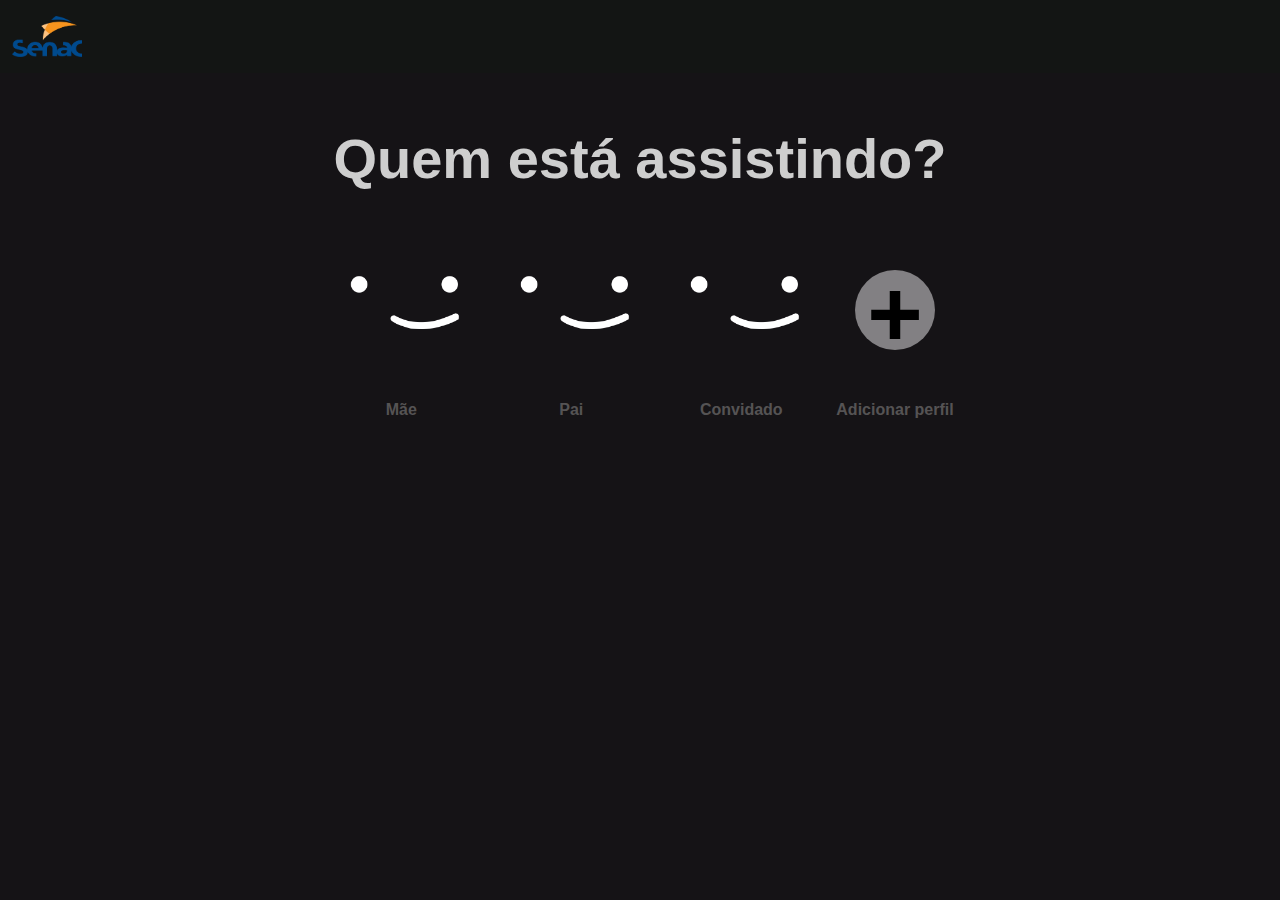
==== index.html @ 47be3dcc "Meu primeiro commit" ====
<html>
  <head>
    <title>SenacFlix</title>
    <meta name="description" content="SenacFlix - Plataforma de videos" />
    <meta charset="UTF-8" />
    <meta name="viewport" content="width=device-width, initial-scale=1.0" />

    <link href="css/estilo.css" rel="stylesheet" />
  </head>
  <body>
    <header class="pagina-cabecalho conteudo-base">
      <img src="imagens/logo.png" alt="Logo do Senac" class="cabecalho-logo" />
    </header>
    <section id="perfil" class="conteudo-base">
      <div class="titulo-destaque texto-centralizado">
        <h1>Quem está assistindo?</h1>
      </div>
      <div class="bloco-perfil-base">
        <div class="bloco-perfil">
          <div class="perfil-img-conteudo">
            <img src="imagens/perfil.png" alt="Imagem bloco 1" class="img-responsiva" />
          </div>
          <p class="texto-centralizado">Mãe</p>
        </div>
        <div class="bloco-perfil">
          <div class="perfil-img-conteudo">
            <img src="imagens/perfil.png" alt="Imagem bloco 2" class="img-responsiva" />
          </div>
          <p class="texto-centralizado">Pai</p>
        </div>
        <div class="bloco-perfil">
          <div class="perfil-img-conteudo">
            <img src="imagens/perfil.png" alt="Imagem bloco 3" class="img-responsiva" />
          </div>
          <p class="texto-centralizado">Convidado</p>
        </div>
        <div class="bloco-perfil">
          <div class="bloco-acao">
            <button type="button">
              <span>+</span>
            </button>
          </div>
          <p class="texto-centralizado">Adicionar perfil</p>
        </div>
      </div>
    </section>
  </body>
</html>
---- css/estilo.css ----
body {
  font-family: "Lucida Sans", "Lucida Sans Regular", "Lucida Grande",
    "Lucida Sans Unicode", Geneva, Verdana, sans-serif;
  margin: 0px;
  background-color: #151316;
  color: #fff;
}

h1,
h2,
h3,
h4,
h5,
h6 {
  color: #cecece;
}

button {
  cursor: pointer;
}

.img-responsiva {
  width: 100%;
  height: auto;
}

.texto-centralizado {
  text-align: center;
}

.conteudo-base {
  padding: 16px 12px;
}

.pagina-cabecalho {
  background-color: #131514;
}

.pagina-cabecalho .cabecalho-logo {
  width: 70px;
  height: auto;
}

.titulo-destaque {
  font-size: 28px;
}

.bloco-perfil-base {
  display: flex;
  /* height: 400px; */
  flex-direction: row;
  flex-wrap: wrap;
  align-items: stretch;
  justify-content: center;
}

.bloco-perfil {
  cursor: pointer;
  color: #555354;
  font-weight: bold;
  display: flex;
  flex-direction: column;
  margin: 6px 10px;
}

.bloco-perfil:hover img {
  -webkit-box-shadow: 0px -1px 50px -4px rgba(0, 0, 0, 0.13);
  box-shadow: 0px -1px 50px -4px rgba(0, 0, 0, 0.13);
}

.bloco-perfil:hover {
  color: #787577;
}

.bloco-perfil:hover button {
  -webkit-box-shadow: 0px -4px 50px -4px rgba(0, 0, 0, 0.41);
  box-shadow: 0px -4px 50px -4px rgba(0, 0, 0, 0.41);
}

.bloco-perfil img {
  /* width: 150px; */
  min-width: 110px;
  max-width: 150px;
}

.bloco-perfil .perfil-img-conteudo {
  /* border: 1px solid #000; */
  height: 100%;
}

.bloco-perfil .bloco-acao {
  height: 100%;
  display: flex;
  justify-content: center;
  align-items: center;
}

.bloco-perfil button {
  font-size: 95px;
  font-weight: bold;

  width: 80px;
  height: 80px;
  background-color: #828083;

  border-radius: 50%;
  border: initial;
}

.bloco-perfil button span {
  position: relative;
  top: -12px;
}

@media screen and (max-width: 768px) {
  .titulo-destaque {
    font-size: 26px;
  }

  .bloco-perfil {
    min-width: 150px;
    width: 40%;
  }

  .bloco-perfil .perfil-img-conteudo {
    display: flex;
    justify-content: center;
  }
}

@media screen and (max-width: 576px) {
  .titulo-destaque {
    font-size: 20px;
  }

  .pagina-cabecalho {
    background-color: transparent;
  }

  .pagina-cabecalho .cabecalho-logo {
    width: 90px;
  }

  .bloco-perfil {
    margin: 8px 10px;
  }
}
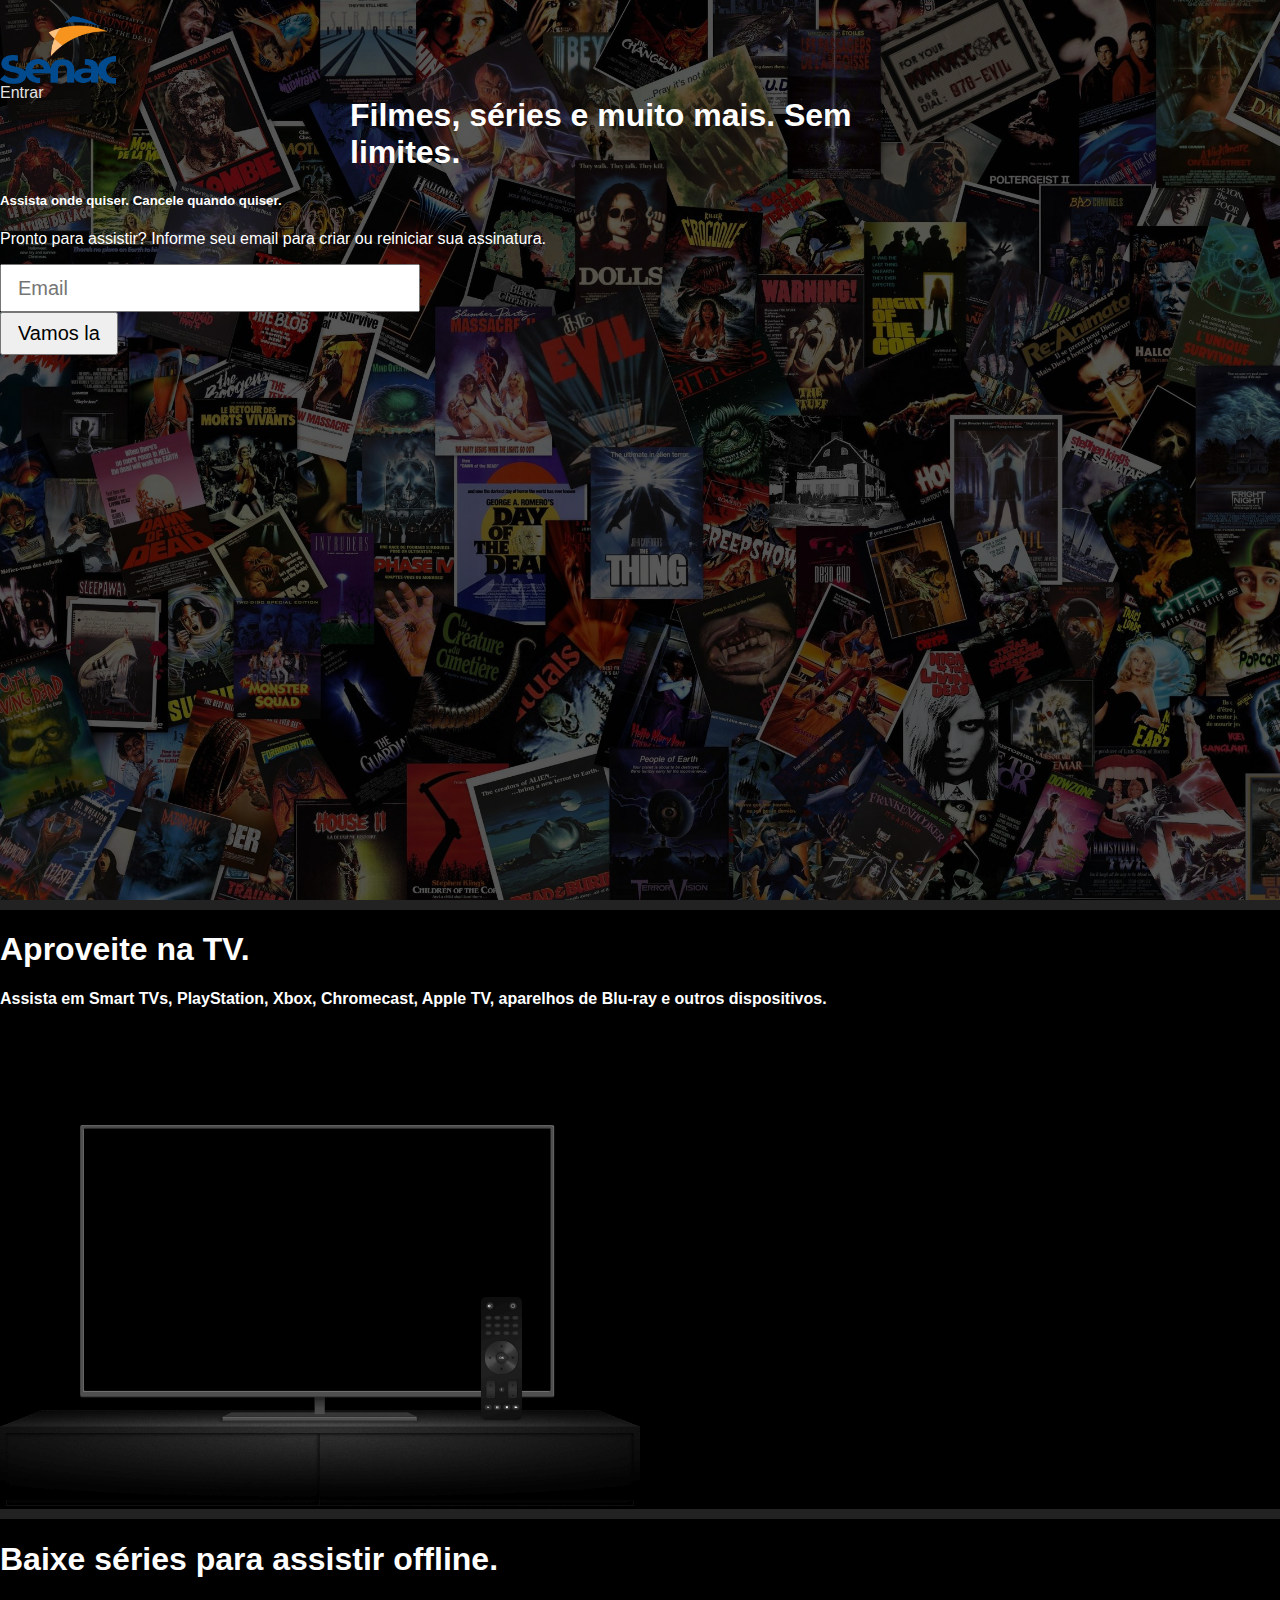
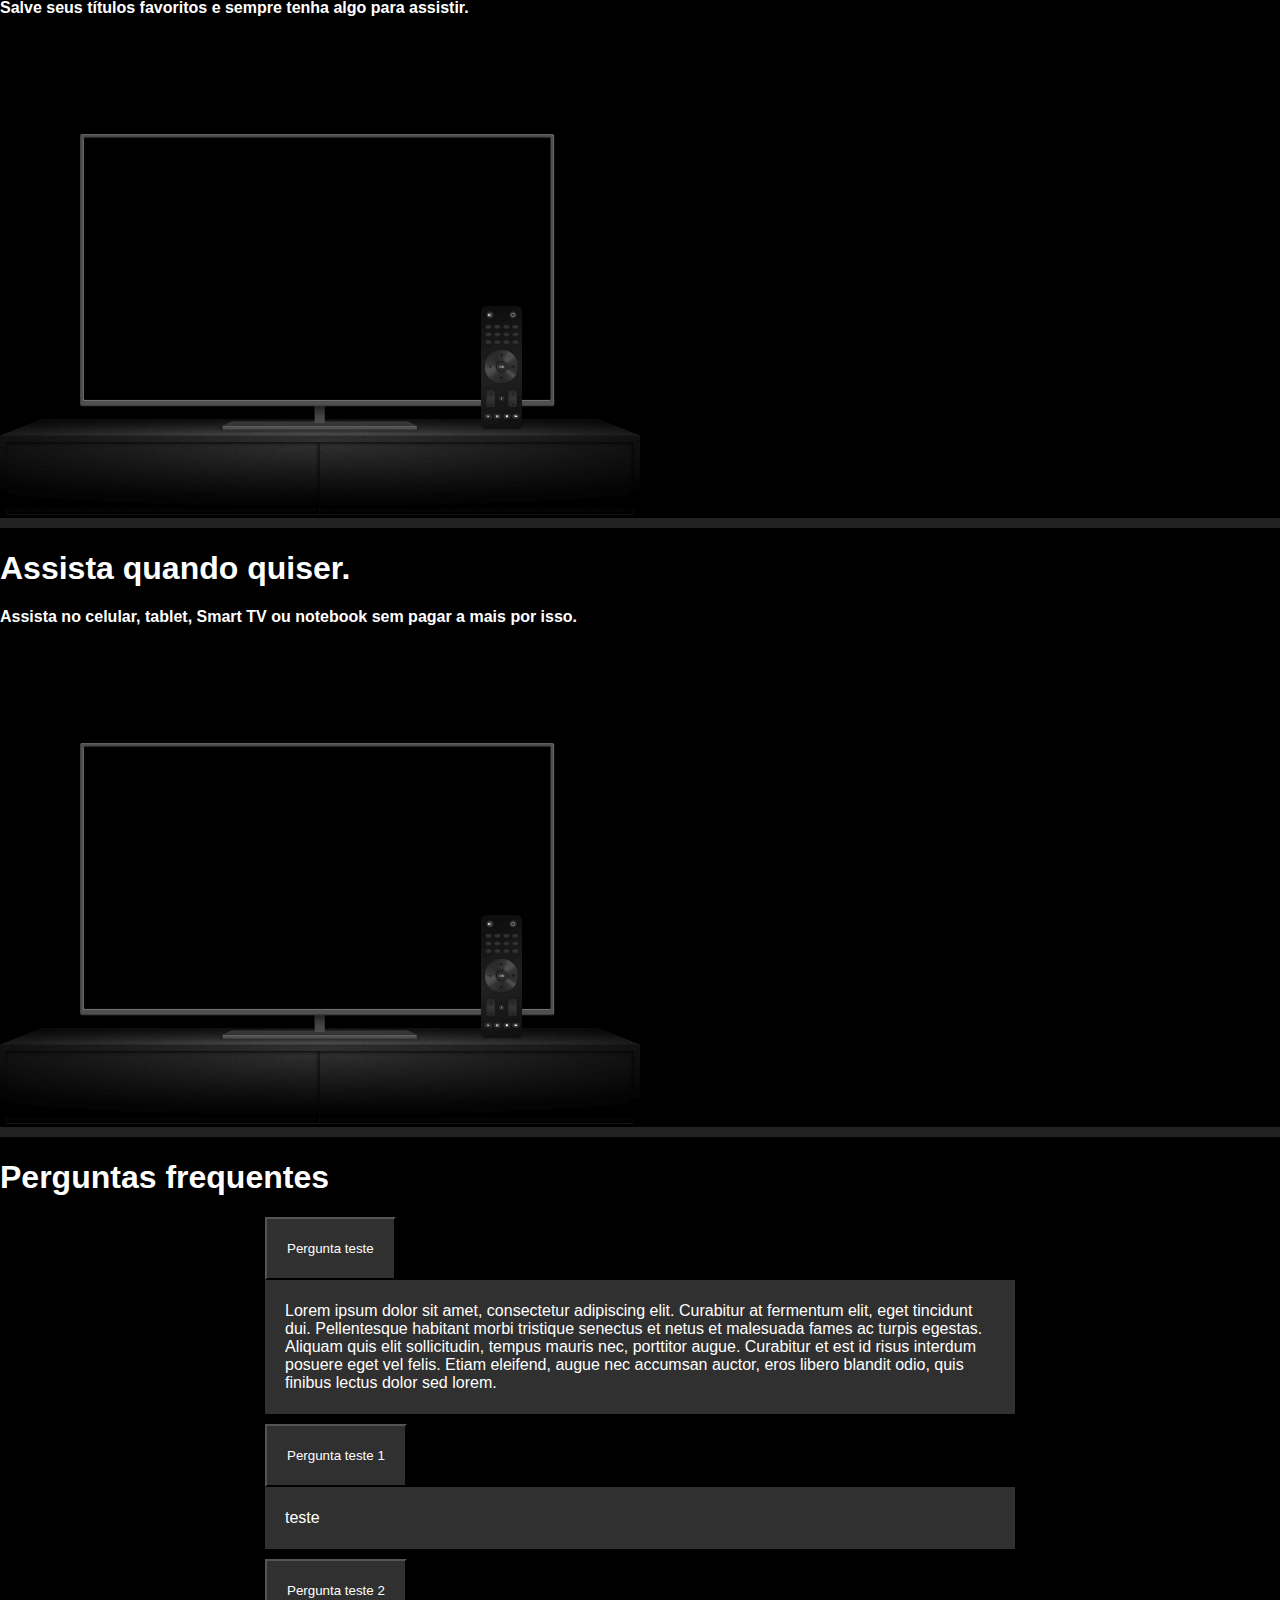
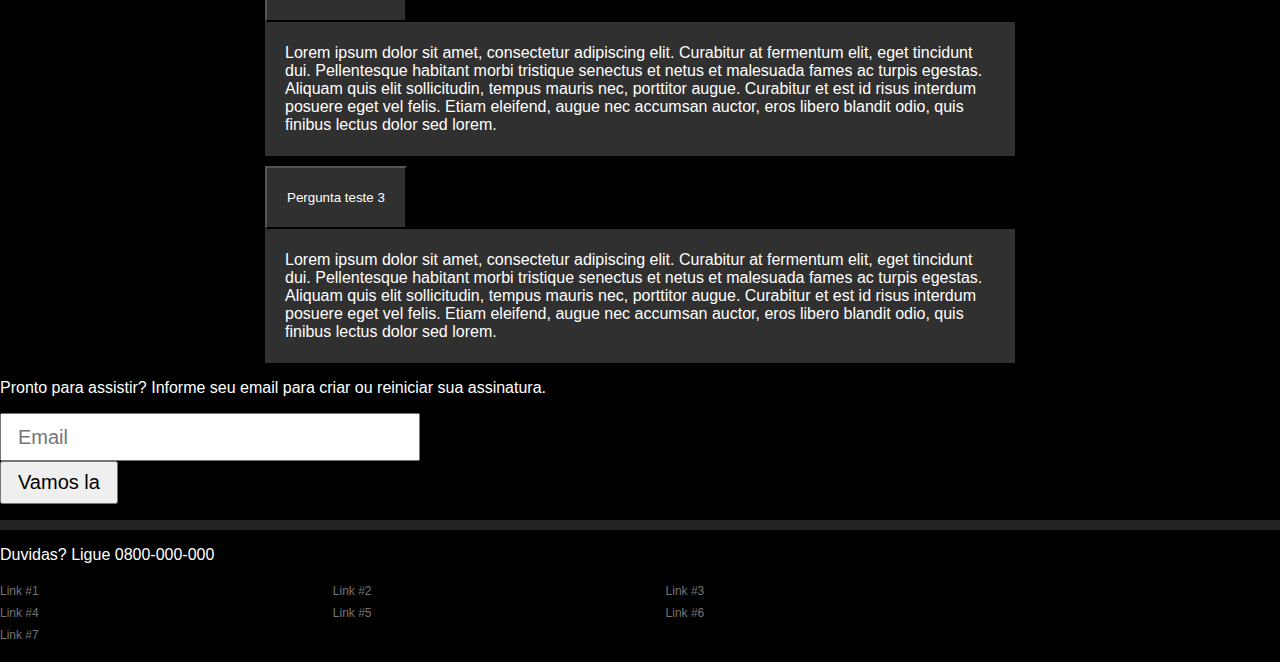
==== commit 56aae180: "Subindo arquivos novos" ====
--- a/index.html
+++ b/index.html
@@ -5,44 +5,241 @@
     <meta charset="UTF-8" />
     <meta name="viewport" content="width=device-width, initial-scale=1.0" />
 
+    <link
+      href="https://cdn.jsdelivr.net/npm/bootstrap@5.1.1/dist/css/bootstrap.min.css"
+      rel="stylesheet"
+      integrity="sha384-F3w7mX95PdgyTmZZMECAngseQB83DfGTowi0iMjiWaeVhAn4FJkqJByhZMI3AhiU"
+      crossorigin="anonymous"
+    />
     <link href="css/estilo.css" rel="stylesheet" />
+    <script src="js/auth.js" type="text/javascript"></script>
+    <script src="js/reset.js" type="text/javascript"></script>
+    <script src="js/index.js" type="text/javascript"></script>
   </head>
   <body>
-    <header class="pagina-cabecalho conteudo-base">
-      <img src="imagens/logo.png" alt="Logo do Senac" class="cabecalho-logo" />
+    <header class="pagina-cabecalho pagina-cabecalho-inicio conteudo-base">
+      <div class="container">
+        <div class="row flex-nowrap align-items-center justify-content-between">
+          <div class="col-auto">
+            <img
+              src="imagens/logo.png"
+              alt="Logo do Senac"
+              class="cabecalho-logo cabecalho-logo--maior"
+            />
+          </div>
+          <div class="col-auto">
+            <a href="login.html" type="button" class="btn btn-danger">Entrar</a>
+          </div>
+        </div>
+      </div>
     </header>
-    <section id="perfil" class="conteudo-base">
-      <div class="titulo-destaque texto-centralizado">
-        <h1>Quem está assistindo?</h1>
-      </div>
-      <div class="bloco-perfil-base">
-        <div class="bloco-perfil">
-          <div class="perfil-img-conteudo">
-            <img src="imagens/perfil.png" alt="Imagem bloco 1" class="img-responsiva" />
-          </div>
-          <p class="texto-centralizado">Mãe</p>
-        </div>
-        <div class="bloco-perfil">
-          <div class="perfil-img-conteudo">
-            <img src="imagens/perfil.png" alt="Imagem bloco 2" class="img-responsiva" />
-          </div>
-          <p class="texto-centralizado">Pai</p>
-        </div>
-        <div class="bloco-perfil">
-          <div class="perfil-img-conteudo">
-            <img src="imagens/perfil.png" alt="Imagem bloco 3" class="img-responsiva" />
-          </div>
-          <p class="texto-centralizado">Convidado</p>
-        </div>
-        <div class="bloco-perfil">
-          <div class="bloco-acao">
-            <button type="button">
-              <span>+</span>
-            </button>
-          </div>
-          <p class="texto-centralizado">Adicionar perfil</p>
+    <section id="inicio" class="separador-conteudo">
+      <div class="container">
+        <div
+          class="
+            bloco-inicio-base
+            row
+            flex-column
+            align-items-center
+            justify-content-center
+          "
+        >
+          <div class="col-12 text-center">
+            <h1 class="fw-bold titulo-inicio mb-3">
+              Filmes, séries e muito mais. Sem limites.
+            </h1>
+            <h5 class="fw-bold">Assista onde quiser. Cancele quando quiser.</h5>
+          </div>
+          <div class="col-12">
+            <p class="mt-4 text-center">
+              Pronto para assistir? Informe seu email para criar ou reiniciar
+              sua assinatura.
+            </p>
+            <form
+              name="form-email"
+              class="
+                form-inicio
+                row
+                g-0
+                align-items-stretch
+                justify-content-center
+                js-form-email
+              "
+            >
+              <div class="col-12 col-md-auto">
+                <input
+                  type="email"
+                  name="email"
+                  required
+                  placeholder="Email"
+                  class="form-control rounded-0"
+                />
+              </div>
+              <div class="col-12 col-md-auto mt-3 mt-md-0 text-center">
+                <button type="submit" class="btn btn-danger rounded-0">
+                  Vamos la
+                </button>
+              </div>
+            </form>
+          </div>
         </div>
       </div>
     </section>
+    <section>
+      <div class="container py-5">
+        <div class="row">
+          <div
+            class="col-12 col-md-7 d-flex flex-column justify-content-center"
+          >
+            <h1 class="fw-bold mb-4">Aproveite na TV.</h1>
+            <h4>
+              Assista em Smart TVs, PlayStation, Xbox, Chromecast, Apple TV,
+              aparelhos de Blu-ray e outros dispositivos.
+            </h4>
+          </div>
+          <div class="col-12 col-md-5">
+            <img src="imagens/tv.png" class="img-fluid" />
+          </div>
+        </div>
+      </div>
+      <div class="separador-conteudo"></div>
+      <div class="container py-5">
+        <div class="row">
+          <div
+            class="
+              col-12 col-md-6
+              offset-md-1
+              order-md-2
+              d-flex
+              flex-column
+              justify-content-center
+            "
+          >
+            <h1 class="fw-bold mb-4">Baixe séries para assistir offline.</h1>
+            <h4>
+              Salve seus títulos favoritos e sempre tenha algo para assistir.
+            </h4>
+          </div>
+          <div class="col-12 col-md-5 order-md-1">
+            <img src="imagens/tv.png" class="img-fluid" />
+          </div>
+        </div>
+      </div>
+      <div class="separador-conteudo"></div>
+      <div class="container py-5">
+        <div class="row">
+          <div
+            class="col-12 col-md-7 d-flex flex-column justify-content-center"
+          >
+            <h1 class="fw-bold mb-4">Assista quando quiser.</h1>
+            <h4>
+              Assista no celular, tablet, Smart TV ou notebook sem pagar a mais
+              por isso.
+            </h4>
+          </div>
+          <div class="col-12 col-md-5">
+            <img src="imagens/tv.png" class="img-fluid" />
+          </div>
+        </div>
+      </div>
+      <div class="separador-conteudo"></div>
+    </section>
+    <section class="separador-conteudo py-5">
+      <div class="container">
+        <div class="row">
+          <div class="col-12">
+            <h1 class="text-center">Perguntas frequentes</h1>
+            <!-- MODELO JS -->
+            <div id="accordionPerguntas" class="accordion">
+              <div class="accordion-item d-none">
+                <div id="pergunta1" class="accordion-header">
+                  <button
+                    class="accordion-button collapsed"
+                    type="button"
+                    data-bs-toggle="collapse"
+                    data-bs-target="#resposta1"
+                    aria-expanded="false"
+                    aria-controls="resposta1"
+                  >
+                    Pergunta #1
+                  </button>
+                </div>
+                <div
+                  id="resposta1"
+                  class="accordion-collapse collapse"
+                  aria-labelledby="pergunta1"
+                  data-bs-parent="#accordionPerguntas"
+                >
+                  <div class="accordion-body"></div>
+                </div>
+              </div>
+            </div>
+          </div>
+          <div class="col-12 mt-3">
+            <p class="mt-4 text-center">
+              Pronto para assistir? Informe seu email para criar ou reiniciar
+              sua assinatura.
+            </p>
+            <form
+              class="
+                form-inicio
+                row
+                g-0
+                align-items-stretch
+                justify-content-center
+                js-form-email
+              "
+            >
+              <div class="col-12 col-md-auto">
+                <input
+                  type="email"
+                  name="email"
+                  placeholder="Email"
+                  required
+                  class="form-control rounded-0"
+                />
+              </div>
+              <div class="col-12 col-md-auto mt-3 mt-md-0 text-center">
+                <button type="submit" class="btn btn-danger rounded-0">
+                  Vamos la
+                </button>
+              </div>
+            </form>
+          </div>
+        </div>
+      </div>
+    </section>
+
+    <footer class="py-5">
+      <div class="container">
+        <div class="row">
+          <div class="col-12 col-md-8 offset-md-2">
+            <p>Duvidas? Ligue 0800-000-000</p>
+          </div>
+          <div class="col-12 col-md-10 offset-md-2">
+            <ul class="navegacao-rodape">
+              <li><a href="#">Link #1</a></li>
+              <li><a href="#">Link #2</a></li>
+              <li><a href="#">Link #3</a></li>
+              <li><a href="#">Link #4</a></li>
+              <li><a href="#">Link #5</a></li>
+              <li><a href="#">Link #6</a></li>
+              <li><a href="#">Link #7</a></li>
+            </ul>
+          </div>
+        </div>
+      </div>
+    </footer>
+
+    <script
+      src="https://cdn.jsdelivr.net/npm/@popperjs/core@2.9.3/dist/umd/popper.min.js"
+      integrity="sha384-W8fXfP3gkOKtndU4JGtKDvXbO53Wy8SZCQHczT5FMiiqmQfUpWbYdTil/SxwZgAN"
+      crossorigin="anonymous"
+    ></script>
+    <script
+      src="https://cdn.jsdelivr.net/npm/bootstrap@5.1.1/dist/js/bootstrap.min.js"
+      integrity="sha384-skAcpIdS7UcVUC05LJ9Dxay8AXcDYfBJqt1CJ85S/CFujBsIzCIv+l9liuYLaMQ/"
+      crossorigin="anonymous"
+    ></script>
   </body>
 </html>
--- a/css/estilo.css
+++ b/css/estilo.css
@@ -2,21 +2,23 @@
   font-family: "Lucida Sans", "Lucida Sans Regular", "Lucida Grande",
     "Lucida Sans Unicode", Geneva, Verdana, sans-serif;
   margin: 0px;
-  background-color: #151316;
+  background-color: #000000;
   color: #fff;
-}
-
-h1,
-h2,
-h3,
-h4,
-h5,
-h6 {
-  color: #cecece;
 }
 
 button {
   cursor: pointer;
+}
+
+a,
+a:visited {
+  color: #e3e3e3;
+  text-decoration: none;
+}
+
+a:hover {
+  color: #c2c2c2;
+  text-decoration: underline;
 }
 
 .img-responsiva {
@@ -28,12 +30,49 @@
   text-align: center;
 }
 
+.imagem-background {
+  width: 100%;
+  height: 100%;
+  background-size: contain;
+  background-repeat: no-repeat;
+  background-position: center center;
+}
+
+.imagem-background.imagem-background--cover {
+  background-size: cover;
+}
+
 .conteudo-base {
-  padding: 16px 12px;
+  padding: 16px 0px;
+}
+
+.lista-base {
+  padding: 0px;
+  list-style-type: none;
+}
+
+#perfil {
+  height: calc(100% - 80px);
+  max-height: 600px;
+}
+
+#inicio {
+  background: no-repeat url("../imagens/fundo-inicio.jpg");
+  background-size: cover;
+  background-color: #575757;
+  background-blend-mode: multiply;
+
+  padding-top: 97px;
 }
 
 .pagina-cabecalho {
   background-color: #131514;
+}
+
+.pagina-cabecalho.pagina-cabecalho-inicio {
+  position: absolute;
+  width: 100%;
+  background-color: transparent;
 }
 
 .pagina-cabecalho .cabecalho-logo {
@@ -41,9 +80,22 @@
   height: auto;
 }
 
-.titulo-destaque {
+.pagina-cabecalho .cabecalho-logo.cabecalho-logo--maior {
+  width: 116px;
+}
+
+.pagina-cabecalho .navbar-toggler {
+  color: #e3e3e3;
+  border-color: #e3e3e3;
+}
+
+.pagina-cabecalho .navbar-toggler .navbar-toggler-icon {
+  background-image: url("data:image/svg+xml,%3csvg xmlns='http://www.w3.org/2000/svg' viewBox='0 0 30 30'%3e%3cpath stroke='rgba%28255, 255, 255, 0.55%29' stroke-linecap='round' stroke-miterlimit='10' stroke-width='2' d='M4 7h22M4 15h22M4 23h22'/%3e%3c/svg%3e");
+}
+
+/* .titulo-destaque {
   font-size: 28px;
-}
+} */
 
 .bloco-perfil-base {
   display: flex;
@@ -54,6 +106,11 @@
   justify-content: center;
 }
 
+.bloco-perfil-base.bloco-perfil-base--fixo {
+  height: 400px;
+  align-items: flex-start;
+}
+
 .bloco-perfil {
   cursor: pointer;
   color: #555354;
@@ -61,6 +118,7 @@
   display: flex;
   flex-direction: column;
   margin: 6px 10px;
+  transition: color 0.15s ease-in-out;
 }
 
 .bloco-perfil:hover img {
@@ -69,10 +127,13 @@
 }
 
 .bloco-perfil:hover {
-  color: #787577;
+  color: #cecece;
+  text-decoration: none;
 }
 
 .bloco-perfil:hover button {
+  background-color: #f9fafb;
+  border-color: #f9fafb;
   -webkit-box-shadow: 0px -4px 50px -4px rgba(0, 0, 0, 0.41);
   box-shadow: 0px -4px 50px -4px rgba(0, 0, 0, 0.41);
 }
@@ -96,7 +157,7 @@
 }
 
 .bloco-perfil button {
-  font-size: 95px;
+  font-size: 70px;
   font-weight: bold;
 
   width: 80px;
@@ -109,7 +170,414 @@
 
 .bloco-perfil button span {
   position: relative;
-  top: -12px;
+  top: -18px;
+}
+
+.titulo-inicio {
+  max-width: 580px;
+  margin: 0 auto;
+}
+
+.bloco-inicio-base {
+  height: calc(100% - 97px);
+  max-height: 920px;
+}
+
+.separador-conteudo {
+  border-bottom: 10px solid #222222;
+}
+
+.navegacao-rodape {
+  list-style: none;
+  padding-left: initial;
+
+  display: flex;
+  flex-wrap: wrap;
+}
+
+.navegacao-rodape li {
+  font-size: 12px;
+
+  width: 26%;
+  min-width: 120px;
+  margin: 4px 0px;
+}
+
+.navegacao-rodape--esticado {
+  padding-right: 150px;
+}
+
+.navegacao-rodape--esticado li {
+  width: 20%;
+}
+
+.navegacao-rodape li a {
+  color: #757575;
+}
+
+.lista-navegacao {
+  list-style: none;
+  padding-left: initial;
+  margin-bottom: initial;
+}
+
+.lista-navegacao li {
+  padding: 0px 8px;
+}
+
+.bloco-busca {
+  border: 1px solid #c2c2c2;
+  padding: 4px;
+  display: none;
+}
+
+.bloco-busca input {
+  border: initial;
+  background: transparent;
+  color: #c2c2c2;
+  min-width: 180px;
+}
+
+.bloco-busca input:focus-visible {
+  outline: initial;
+}
+
+.bloco-busca ::placeholder {
+  color: #757575;
+  opacity: 1; /* Firefox */
+}
+
+a.menu-perfil:hover {
+  text-decoration: none;
+}
+
+a.menu-perfil figure {
+  width: 35px;
+  /* background-color: red; */
+
+  margin-bottom: initial;
+}
+
+.menu-perfil-itens {
+  left: -50px !important;
+  font-size: 14px;
+  background-color: rgba(0, 0, 0, 0.7);
+  border: 2px solid rgba(255, 255, 255, 0.15);
+}
+
+.menu-perfil-itens-scroll {
+  /* left: -100px !important; */
+  height: 350px;
+
+  overflow-y: auto;
+}
+
+.menu-perfil-itens figure {
+  width: 35px;
+  /* background-color: greenyellow; */
+  margin-bottom: initial;
+}
+
+.bloco-novidades-itens li {
+  padding: 4px 0px;
+  border-bottom: 2px solid rgba(255, 255, 255, 0.15);
+}
+
+.bloco-novidades-itens li:last-of-type {
+  border-bottom-width: 0px;
+}
+
+.bloco-novidades-itens li a {
+  padding-top: 6px;
+  padding-bottom: 6px;
+}
+
+.bloco-novidades-itens li a:hover {
+  text-decoration: none;
+}
+
+.bloco-novidades-itens li a img {
+  max-width: 104px;
+  border-radius: 4px;
+}
+
+.bloco-novidades-itens li a .bloco-novidades-textos p {
+  margin-bottom: 0px;  
+}
+
+.bloco-novidades-itens li a .bloco-novidades-textos small {
+  color: #757575;
+}
+
+.copyright {
+  font-size: 10px;
+  color: #757575;
+}
+
+footer .btn-outline-light--footer {
+  color: #757575;
+  border-color: #757575;
+}
+
+.listagem-filmes.listagem-filmes--linha {
+  margin-left: -8px;
+  margin-right: -8px;
+}
+
+.listagem-filmes .listagem-filmes-item {
+  width: 20%;
+  height: 170px;
+  padding: 2px;
+}
+
+.listagem-filmes .listagem-filmes-item.listagem-filmes-item--conteudo {
+  height: auto;
+  padding: 12px 8px 0px;
+}
+
+.listagem-filmes .listagem-filmes-item .listagem-filmes-descricao {
+  font-size: 12px;
+  color: #757575;
+}
+
+.listagem-filmes .listagem-filmes-item .listagem-filmes-minutos {
+  font-size: 14px;
+  color: #757575;
+}
+
+.listagem-filmes .listagem-filmes-item .listagem-filmes-miniatura {
+  position: relative;
+}
+
+.listagem-filmes .listagem-filmes-item .listagem-filmes-miniatura::before {
+  content: "";
+  position: absolute;
+  bottom: 0;
+  width: 100%;
+  height: 20%;
+
+  background-image: linear-gradient(
+    to top,
+    rgba(0, 0, 0, 0.8) 5%,
+    rgba(0, 0, 0, 0) 95%
+  );
+}
+
+.listagem-filmes .listagem-filmes-item a {
+  display: block;
+  /* max-width: 215px; */
+}
+
+.listagem-filmes .listagem-filmes-item a:hover {
+  text-decoration: none;
+}
+
+.listagem-filmes
+  .listagem-filmes-item:not(.listagem-filmes-item--conteudo):first-child {
+  padding-left: 0px;
+}
+
+#accordionPerguntas.accordion {
+  max-width: 750px;
+  width: 100%;
+
+  margin: 20px auto 0px auto;
+
+  background-color: transparent;
+}
+
+#accordionPerguntas .accordion-item {
+  margin: 10px 0px;
+  border-width: 0px;
+  border-radius: initial;
+
+  background-color: transparent;
+}
+
+#accordionPerguntas .accordion-header .accordion-button,
+#accordionPerguntas .accordion-body {
+  border-radius: inherit;
+  background-color: #303030;
+  color: #fff;
+
+  padding: 22px 20px;
+}
+
+.carousel .carousel-navegacao {
+  position: absolute;
+  top: -25px;
+  right: 0px;
+  left: initial;
+  margin: 0px;
+  z-index: 1;
+}
+
+/* .carousel .carousel-navegacao button {
+  border: none;
+  background-color: #555354;
+} */
+
+.carousel-control-next,
+.carousel-control-prev {
+  width: 100%;
+  max-width: 75px;
+  min-width: 38px;
+  z-index: 2;
+  /* bottom: initial; */
+}
+
+.carousel-control-next:hover,
+.carousel-control-prev:hover {
+  opacity: 1;
+  background-color: rgba(46, 46, 46, 0.6);
+}
+
+.carousel-control-next .carousel-next-icon,
+.carousel-control-prev .carousel-prev-icon {
+  font-size: 66px;
+}
+
+/* .menu-mobile {
+  position: fixed;
+  width: 100%;
+  height: 100%;
+  z-index: 3;
+} */
+
+.menu-mobile > div {
+  height: inherit;
+  background-color: rgba(0, 0, 0, 0.7);
+  border: 2px solid rgba(255, 255, 255, 0.15);
+  border-right-width: 0px;
+  border-left-width: 0px;
+}
+
+.navbar-toggler {
+  border-width: 0px;
+  padding: 8px 4px;
+}
+
+.navbar-toggler:focus {
+  box-shadow: initial;
+  color: #fff;
+}
+
+.header-icons {
+  font-size: 26px;
+}
+
+#blocoNovidades .badge {
+  top: 10px;
+  font-size: 10px;
+  /* right: 2px; */
+}
+
+.filme-infos {
+  max-width: 500px;
+  padding: 30px 36px;
+}
+
+.filme-infos img {
+  max-width: 220px;
+}
+
+.filme-infos ul {
+  list-style-type: none;
+  padding: 0px;
+}
+
+.filme-infos ul li {
+  position: relative;
+  padding: 4px 8px;
+  color: #757575;
+  /* border-right: 1px solid #dee2e6; */
+}
+
+.filme-infos ul li .info-indicativa {
+  border: 1px solid #757575;
+  padding: 0px 4px;
+  font-size: 14px;
+}
+
+.filme-infos ul li::after {
+  position: absolute;
+  content: "";
+  height: 50%;
+  width: 2px;
+  background-color: #757575;
+  right: -1px;
+  top: 0;
+  bottom: 0;
+  margin: auto;
+}
+
+.filme-infos ul li:last-of-type::after {
+  content: initial;
+}
+
+.filme-infos ul li:first-of-type {
+  padding-left: 0px;
+}
+
+.filme-infos .info-categoria {
+  color: #757575;
+}
+
+.filme-infos .filme-acoes button {
+  margin: 0px 4px;
+}
+
+.filme-infos .filme-acoes button:first-of-type {
+  margin-left: 0px;
+  margin-right: 12px;
+}
+
+.filme-infos .filme-acoes button:last-of-type {
+  margin-right: 0px;
+}
+
+.filme-background {
+  background-repeat: no-repeat;
+  background-size: cover;
+  background-color: #000;
+  /* background-blend-mode: multiply; */
+}
+
+.filme-background > .row {
+  background: rgb(0, 0, 0);
+  background: linear-gradient(
+    90deg,
+    rgba(0, 0, 0, 1) 5%,
+    rgba(0, 0, 0, 0.6839110644257703) 60%,
+    rgba(0, 30, 36, 0) 100%
+  );
+}
+
+@media screen and (min-width: 768px) {
+  .form-inicio .form-control {
+    min-height: calc(1.5em + 1rem + 2px);
+    padding: 0.5rem 1rem;
+    font-size: 1.25rem;
+
+    width: 420px;
+  }
+
+  .form-inicio .form-control:focus,
+  .form-inicio .btn:focus {
+    box-shadow: initial;
+  }
+
+  .form-inicio .btn {
+    padding: 0.5rem 1rem;
+    font-size: 1.25rem;
+  }
+}
+
+@media screen and (max-width: 992px) {
+  .titulo-inicio {
+    max-width: 480px;
+    margin: 0 auto;
+  }
 }
 
 @media screen and (max-width: 768px) {
@@ -126,6 +594,44 @@
     display: flex;
     justify-content: center;
   }
+
+  .navegacao-rodape li {
+    font-size: 16px;
+    width: 33%;
+  }
+
+  .navegacao-rodape--esticado {
+    padding-right: initial;
+  }
+
+  .menu-perfil-itens {
+    left: 0px !important;
+  }
+
+  .filme-background > .row {
+    background: rgb(0, 0, 0);
+    background: linear-gradient(
+      90deg,
+      rgba(0, 0, 0, 1) 5%,
+      rgba(0, 0, 0, 0.6839110644257703) 100%
+    );
+  }
+
+  .listagem-filmes .listagem-filmes-item.listagem-filmes-item--conteudo {
+    width: 33%;
+  }
+
+  .carousel-control-next,
+  .carousel-control-prev {
+    width: 8%;
+    max-width: initial;
+    min-width: initial;
+  }
+
+  .carousel-control-next .carousel-next-icon,
+  .carousel-control-prev .carousel-prev-icon {
+    font-size: 30px;
+  }
 }
 
 @media screen and (max-width: 576px) {
@@ -144,4 +650,8 @@
   .bloco-perfil {
     margin: 8px 10px;
   }
-}
+
+  .listagem-filmes .listagem-filmes-item.listagem-filmes-item--conteudo {
+    width: 50%;
+  }
+}
